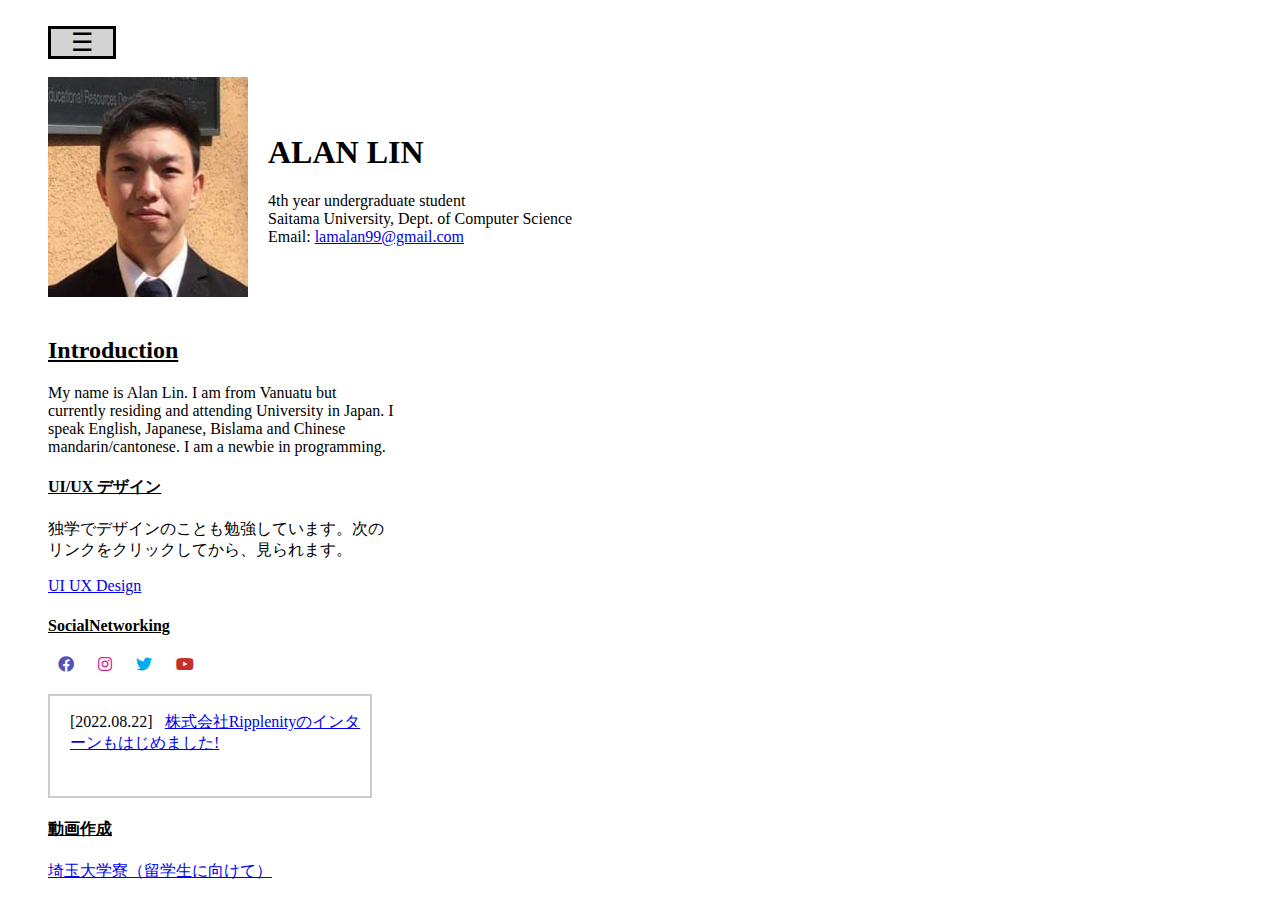
==== index.html @ d657809d "Update index.html" ====
<html>

<head>
  <meta name="viewport" content="width=device-width, initial-scale=1.0">
  <title>Alan Lin</title>
  <link rel="stylesheet" href="style.css">
</head>

<body>
 <div id="main">
    <div class="menu">
      <span style="font-size:25px;cursor:pointer;padding-left: 20px; border-style:solid;border-color: black; background-color: lightgray; padding-right: 20px;" onclick="openNav()">&#9776; </span>
    </div>

  <div class="container">
    <div class="image-col">
      <img src="alan.jpg">
    </div>
    <div class="text-col">
     <h1>ALAN LIN</h1>
       <p>4th year undergraduate student 
         <br>Saitama University, Dept. of Computer Science
         <br>Email: <a href="mailto:lamalan99@gmail.com">lamalan99@gmail.com</a>
      </p>
    </div>
 </div>

  <div class="container1">
    <h2><u>Introduction</u></h2>
       <p>My name is Alan Lin. I am from Vanuatu but currently residing and attending University in Japan. 
         I speak English, Japanese, Bislama and Chinese mandarin/cantonese. I am a newbie in programming.</p>
    
    <h4><u>UI/UX デザイン</u></h4>
    <p>独学でデザインのことも勉強しています。次のリンクをクリックしてから、見られます。</p>
      <a href="UIUXdesign/UIUXdesign.html">UI UX Design</a>

    <h4><u>SocialNetworking</u></h4>
      
        <a href="https://www.facebook.com/alan.lam.718"><i class="fab fa-facebook"></i></a>
        <a href="https://www.instagram.com/alan_lcy/?hl=en"><i class="fab fa-instagram"></i></a>
        <a href="https://twitter.com/alan99l?lang=en"><i class="fab fa-twitter"></i></a>
        <a href="https://www.youtube.com/channel/UCYooIwCOmd8qI1fftjN7zOA"><i class="fab fa-youtube"></i></a>
  </div>

  <div class="content">
  <div class="news">
  
  <p>[2022.08.22]&nbsp;&nbsp;&nbsp;<a href="https://alaninsights.blogspot.com/2022/08/blog-post.html">株式会社Ripplenityのインターンもはじめました!</a></p>
  
  </div>
  </div>

  <div>
    <div class="videolink">
      <h4><u>動画作成</u></h4>
      <a href="https://youtu.be/WLcz6N6Wpzs">埼玉大学寮（留学生に向けて）</a>
    </div>
  </div>

 </div> 

 <div id="mySidenav" class="sidenav">
  <a href="javascript:void(0)" class="closebtn" onclick="closeNav()">&times;</a>
  <a href="index.html">Home</a>
  <a href="blog/index.html">Blog</a>
  <a href="Alan's Pastry/alanpastry.html">Alan's Pastry</a>
  <a href="UIUXdesign/UIUXdesign.html">UI UX Design</a>
</div>

<script src="myscript.js"></script>

</body>

</html>
---- style.css ----
@import "https://cdnjs.cloudflare.com/ajax/libs/font-awesome/5.15.2/css/all.min.css";
 
i {
    position: static;
    margin: 0px 10px;
}


i.fa-facebook {
    color: #5252b8;
}

i.fa-instagram {
    color: #d6249f; 
}

i.fa-twitter {
    color: #00acee;    
}

i.fa-youtube {
    color: #c4302b    
}


body {
    background-color: white;
  }
  p {
    color: rgb(0, 0, 0);
  }
  img {
    vertical-align: middle;
}

.container {
    display: flex;
    align-items: center;
}

img {
    padding: 20px;
    height: 220;
    width: 200;
}

.image-col {
    flex-basis: 10%;
}

.container1 {
    padding-left: 20px;
    padding-right: 70%;
}

.content {
  padding-left: 20px;
  padding-top: 20px;
}

.news {
  padding-left: 20px;
  border:2px solid #ccc;
  height: 100px;
  width: 300px;
  overflow-x:hidden ;
  
}

.videolink {
  padding-left: 20px;
  padding-right: 70%;
}

.sidenav {
    height: 100%;
    width: 0;
    position: fixed;
    z-index: 1;
    top: 0;
    left: 0;
    background-color: #111;
    overflow-x: hidden;
    transition: 0.5s;
    padding-top: 40px;
  }
  
  .sidenav a {
    padding: 8px 8px 8px 32px;
    text-decoration: none;
    font-size: 25px;
    color: #818181;
    display: block;
    transition: 0.3s;
  }
  
  .sidenav a:hover {
    color: lightcoral;
  }
  
  .sidenav .closebtn {
    position: absolute;
    top: 0;
    right: 15px;
    font-size: 36px;
    margin-left: 50px;
  }
  
  #main {
    transition: margin-left .5s;
    padding: 20px;
  }
  
  @media screen and (max-height: 450px) {
    .sidenav {padding-top: 15px;}
    .sidenav a {font-size: 18px;}
  }
.menu {
  padding-left: 20px;
}
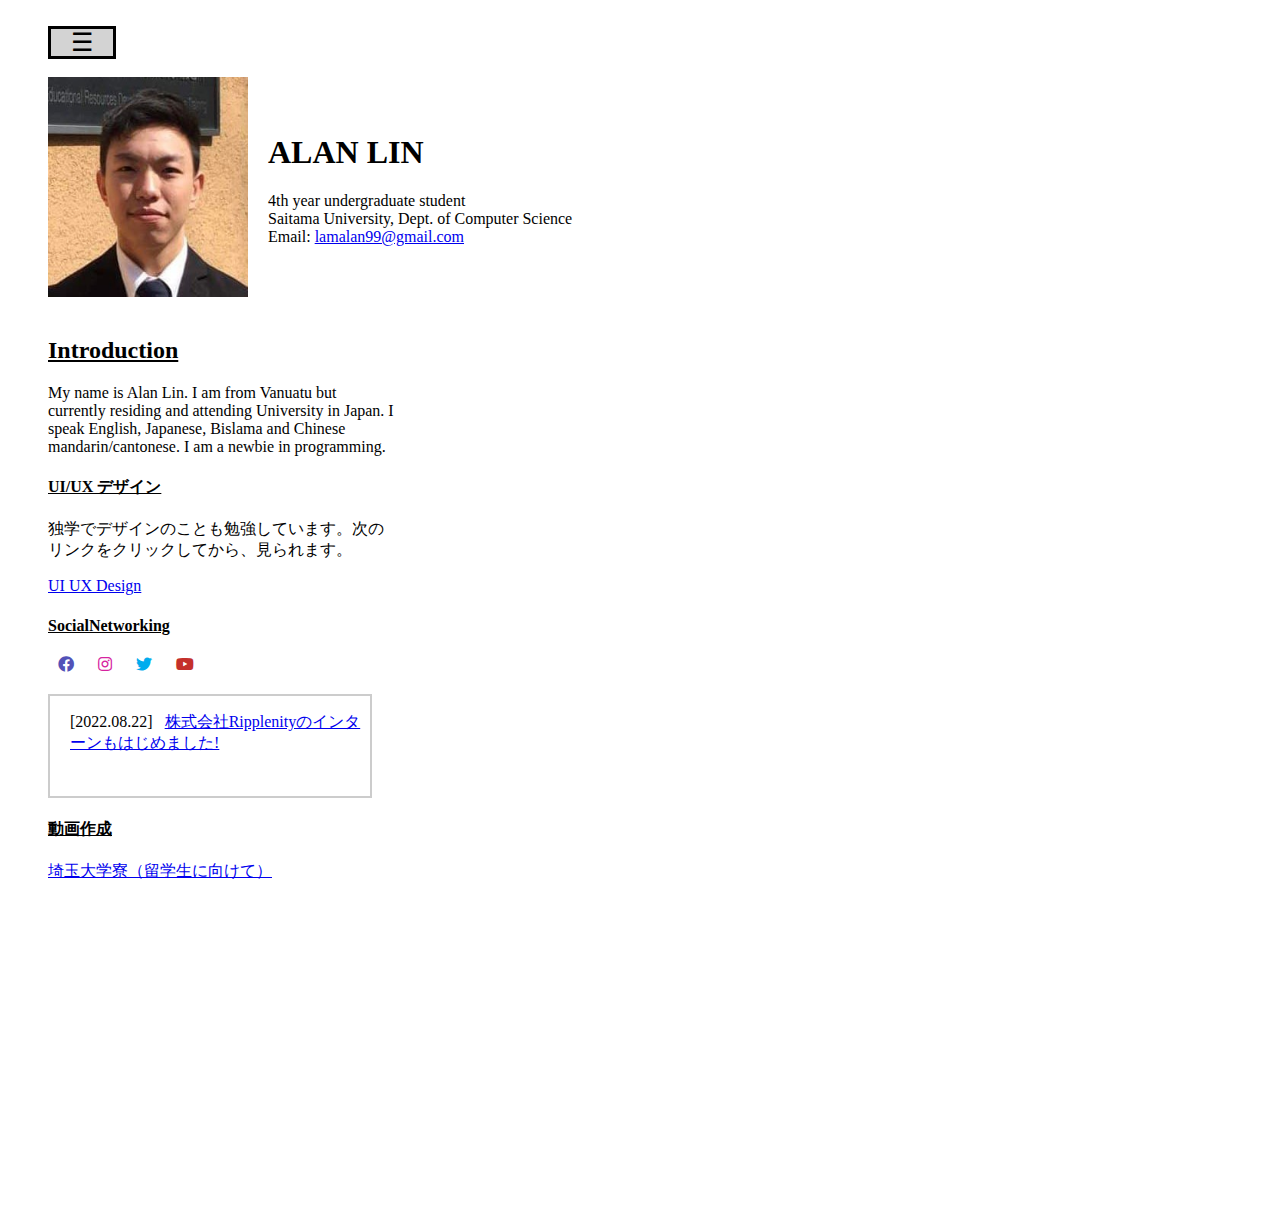
==== commit 70e41dc1: "Update index.html" ====
--- a/index.html
+++ b/index.html
@@ -66,7 +66,7 @@
   <a href="Alan's Pastry/alanpastry.html">Alan's Pastry</a>
   <a href="UIUXdesign/UIUXdesign.html">UI UX Design</a>
 </div>
-
+<iframe src="https://www.google.com/maps/embed?pb=!1m14!1m12!1m3!1d25921.910088107066!2d139.72178605!3d35.69574169999999!2m3!1f0!2f0!3f0!3m2!1i1024!2i768!4f13.1!5e0!3m2!1sja!2sjp!4v1687508787921!5m2!1sja!2sjp" width="400" height="300" style="border:0;" allowfullscreen="" loading="lazy" referrerpolicy="no-referrer-when-downgrade"></iframe>
 <script src="myscript.js"></script>
 
 </body>
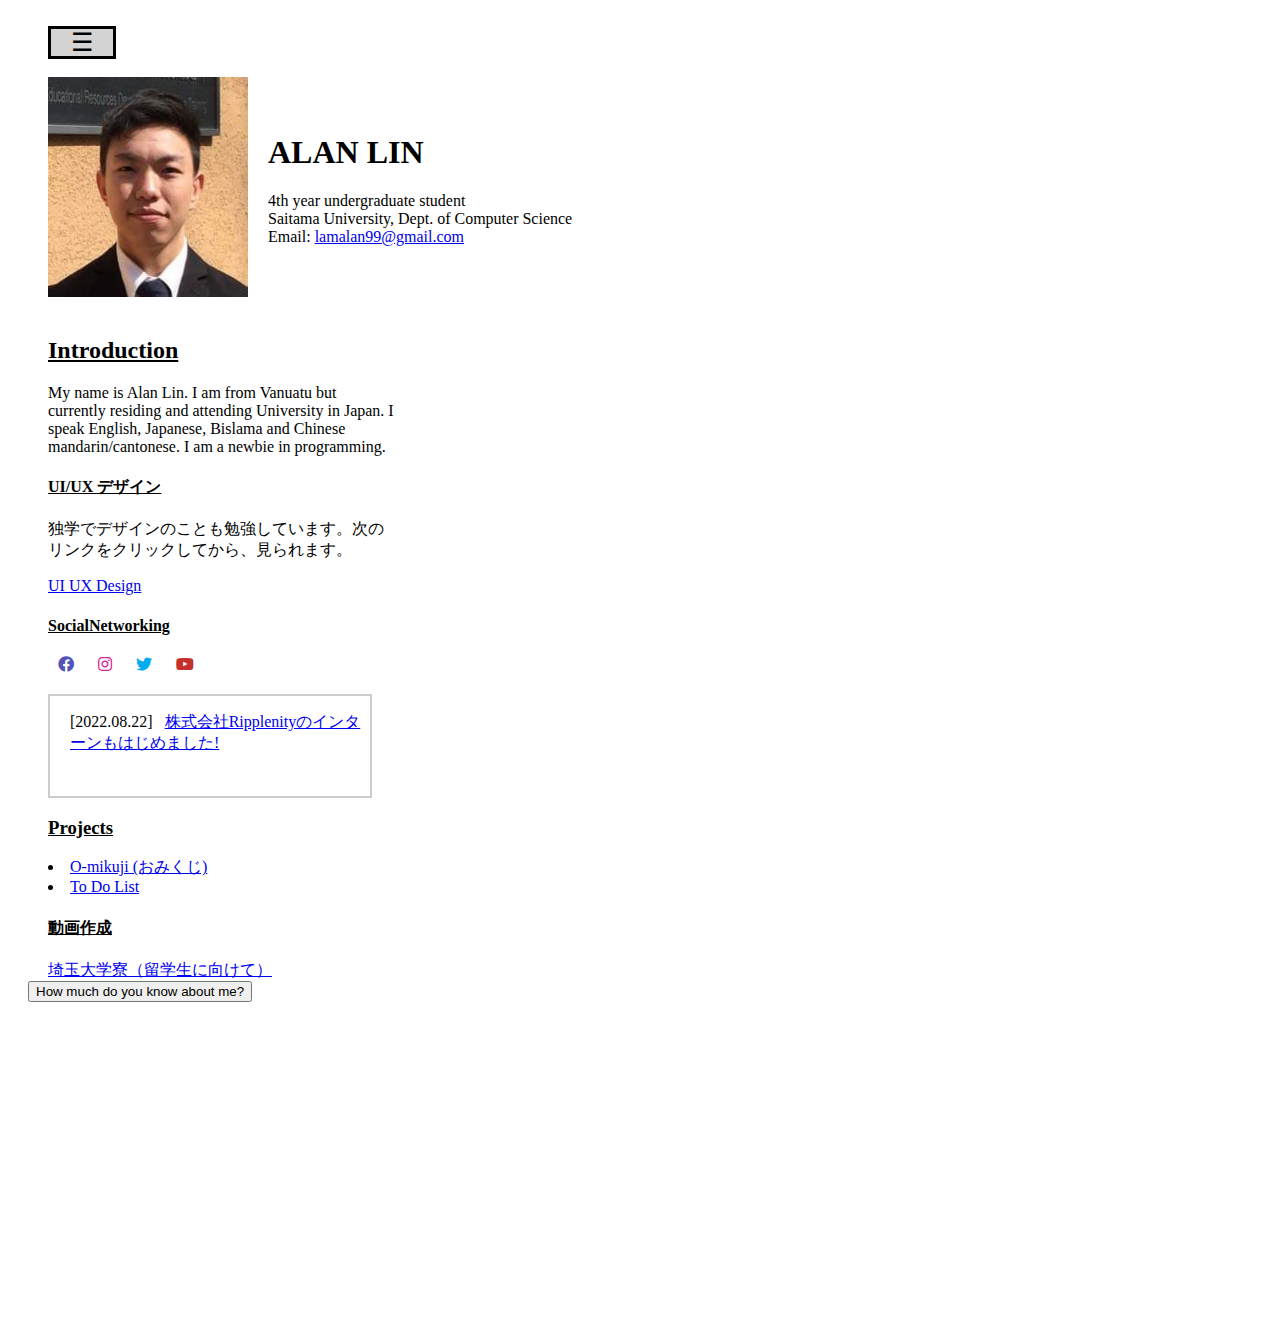
==== commit 33cb826b: "added project links" ====
--- a/index.html
+++ b/index.html
@@ -4,6 +4,7 @@
   <meta name="viewport" content="width=device-width, initial-scale=1.0">
   <title>Alan Lin</title>
   <link rel="stylesheet" href="style.css">
+  <!-- <script src="questionsaboutme.js"></script> -->
 </head>
 
 <body>
@@ -50,11 +51,21 @@
   </div>
   </div>
 
+  <div class="Projects">
+    <h3><u>Projects</u></h3>
+    <li><a href="https://lin-alan.github.io/omikuji/">O-mikuji (おみくじ)</a></li>
+      <li><a href="https://lin-alan.github.io/To-do-list/">To Do List</a></li>
+  </div>
+
   <div>
     <div class="videolink">
       <h4><u>動画作成</u></h4>
       <a href="https://youtu.be/WLcz6N6Wpzs">埼玉大学寮（留学生に向けて）</a>
     </div>
+  </div>
+
+  <div>
+    <button id="aboutme">How much do you know about me?</button>
   </div>
 
  </div> 
@@ -65,6 +76,9 @@
   <a href="blog/index.html">Blog</a>
   <a href="Alan's Pastry/alanpastry.html">Alan's Pastry</a>
   <a href="UIUXdesign/UIUXdesign.html">UI UX Design</a>
+  <a href="https://lin-alan.github.io/To-do-list/">To Do List</a>
+  <a href="https://lin-alan.github.io/omikuji/">OMIKUJI</a>
+  
 </div>
 <iframe src="https://www.google.com/maps/embed?pb=!1m14!1m12!1m3!1d25921.910088107066!2d139.72178605!3d35.69574169999999!2m3!1f0!2f0!3f0!3m2!1i1024!2i768!4f13.1!5e0!3m2!1sja!2sjp!4v1687508787921!5m2!1sja!2sjp" width="400" height="300" style="border:0;" allowfullscreen="" loading="lazy" referrerpolicy="no-referrer-when-downgrade"></iframe>
 <script src="myscript.js"></script>
--- a/style.css
+++ b/style.css
@@ -67,6 +67,10 @@
   
 }
 
+.Projects {
+  padding-left: 20px;
+}
+
 .videolink {
   padding-left: 20px;
   padding-right: 70%;
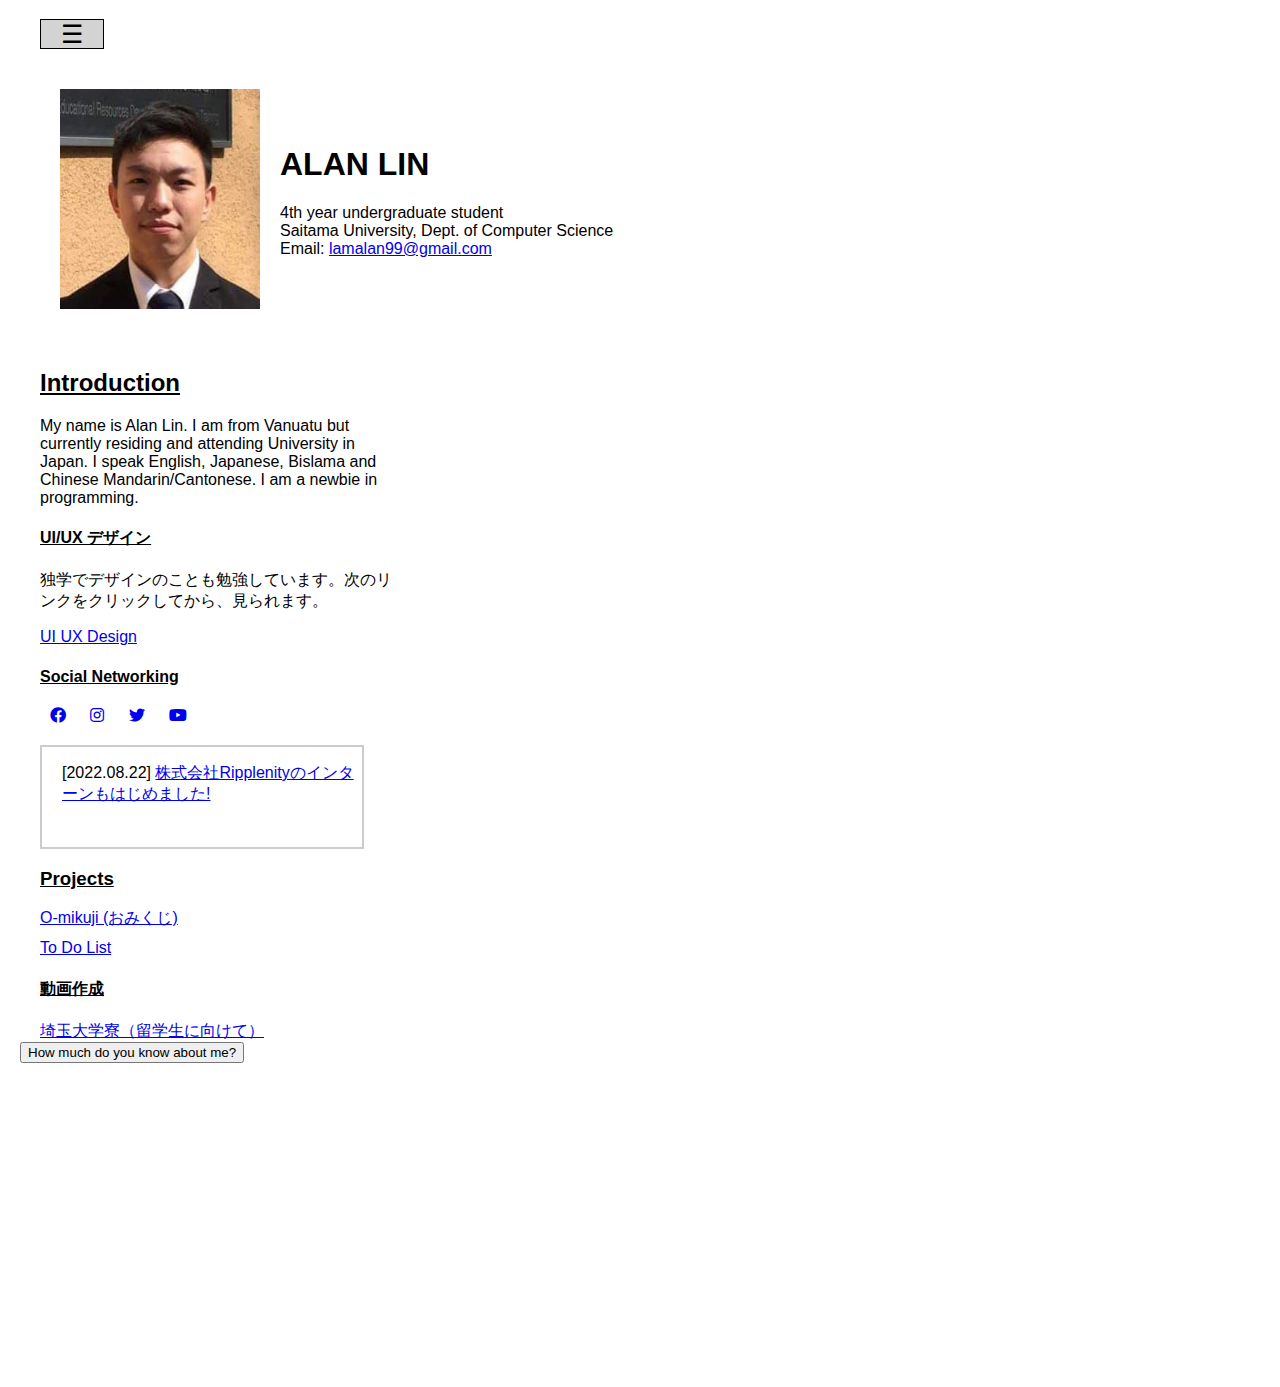
==== commit 828917be: "Improved readability by organizing and aligning" ====
--- a/index.html
+++ b/index.html
@@ -1,6 +1,8 @@
-<html>
+<!DOCTYPE html>
+<html lang="en">
 
 <head>
+  <meta charset="UTF-8">
   <meta name="viewport" content="width=device-width, initial-scale=1.0">
   <title>Alan Lin</title>
   <link rel="stylesheet" href="style.css">
@@ -8,81 +10,78 @@
 </head>
 
 <body>
- <div id="main">
+  <div id="main">
     <div class="menu">
-      <span style="font-size:25px;cursor:pointer;padding-left: 20px; border-style:solid;border-color: black; background-color: lightgray; padding-right: 20px;" onclick="openNav()">&#9776; </span>
+      <span class="menu-icon" onclick="openNav()">&#9776;</span>
     </div>
 
-  <div class="container">
-    <div class="image-col">
-      <img src="alan.jpg">
+    <div class="container">
+      <div class="image-col">
+        <img src="alan.jpg" alt="Alan Lin">
+      </div>
+      <div class="text-col">
+        <h1>ALAN LIN</h1>
+        <p>
+          4th year undergraduate student <br>
+          Saitama University, Dept. of Computer Science <br>
+          Email: <a href="mailto:lamalan99@gmail.com">lamalan99@gmail.com</a>
+        </p>
+      </div>
     </div>
-    <div class="text-col">
-     <h1>ALAN LIN</h1>
-       <p>4th year undergraduate student 
-         <br>Saitama University, Dept. of Computer Science
-         <br>Email: <a href="mailto:lamalan99@gmail.com">lamalan99@gmail.com</a>
-      </p>
-    </div>
- </div>
 
-  <div class="container1">
-    <h2><u>Introduction</u></h2>
-       <p>My name is Alan Lin. I am from Vanuatu but currently residing and attending University in Japan. 
-         I speak English, Japanese, Bislama and Chinese mandarin/cantonese. I am a newbie in programming.</p>
-    
-    <h4><u>UI/UX デザイン</u></h4>
-    <p>独学でデザインのことも勉強しています。次のリンクをクリックしてから、見られます。</p>
+    <div class="container1">
+      <h2><u>Introduction</u></h2>
+      <p>My name is Alan Lin. I am from Vanuatu but currently residing and attending University in Japan. 
+        I speak English, Japanese, Bislama and Chinese Mandarin/Cantonese. I am a newbie in programming.</p>
+
+      <h4><u>UI/UX デザイン</u></h4>
+      <p>独学でデザインのことも勉強しています。次のリンクをクリックしてから、見られます。</p>
       <a href="UIUXdesign/UIUXdesign.html">UI UX Design</a>
 
-    <h4><u>SocialNetworking</u></h4>
-      
+      <h4><u>Social Networking</u></h4>
+      <div class="social-links">
         <a href="https://www.facebook.com/alan.lam.718"><i class="fab fa-facebook"></i></a>
         <a href="https://www.instagram.com/alan_lcy/?hl=en"><i class="fab fa-instagram"></i></a>
         <a href="https://twitter.com/alan99l?lang=en"><i class="fab fa-twitter"></i></a>
         <a href="https://www.youtube.com/channel/UCYooIwCOmd8qI1fftjN7zOA"><i class="fab fa-youtube"></i></a>
-  </div>
+      </div>
+    </div>
 
-  <div class="content">
-  <div class="news">
-  
-  <p>[2022.08.22]&nbsp;&nbsp;&nbsp;<a href="https://alaninsights.blogspot.com/2022/08/blog-post.html">株式会社Ripplenityのインターンもはじめました!</a></p>
-  
-  </div>
-  </div>
+    <div class="content">
+      <div class="news">
+        <p>[2022.08.22] <a href="https://alaninsights.blogspot.com/2022/08/blog-post.html">株式会社Ripplenityのインターンもはじめました!</a></p>
+      </div>
+    </div>
 
-  <div class="Projects">
-    <h3><u>Projects</u></h3>
-    <li><a href="https://lin-alan.github.io/omikuji/">O-mikuji (おみくじ)</a></li>
-      <li><a href="https://lin-alan.github.io/To-do-list/">To Do List</a></li>
-  </div>
+    <div class="projects">
+      <h3><u>Projects</u></h3>
+      <ul>
+        <li><a href="https://lin-alan.github.io/omikuji/">O-mikuji (おみくじ)</a></li>
+        <li><a href="https://lin-alan.github.io/To-do-list/">To Do List</a></li>
+      </ul>
+    </div>
 
-  <div>
     <div class="videolink">
       <h4><u>動画作成</u></h4>
       <a href="https://youtu.be/WLcz6N6Wpzs">埼玉大学寮（留学生に向けて）</a>
     </div>
-  </div>
 
-  <div>
     <button id="aboutme">How much do you know about me?</button>
   </div>
 
- </div> 
+  <div id="mySidenav" class="sidenav">
+    <a href="javascript:void(0)" class="closebtn" onclick="closeNav()">&times;</a>
+    <a href="index.html">Home</a>
+    <a href="blog/index.html">Blog</a>
+    <a href="Alan's Pastry/alanpastry.html">Alan's Pastry</a>
+    <a href="UIUXdesign/UIUXdesign.html">UI UX Design</a>
+    <a href="https://lin-alan.github.io/To-do-list/">To Do List</a>
+    <a href="https://lin-alan.github.io/omikuji/">OMIKUJI</a>
+  </div>
 
- <div id="mySidenav" class="sidenav">
-  <a href="javascript:void(0)" class="closebtn" onclick="closeNav()">&times;</a>
-  <a href="index.html">Home</a>
-  <a href="blog/index.html">Blog</a>
-  <a href="Alan's Pastry/alanpastry.html">Alan's Pastry</a>
-  <a href="UIUXdesign/UIUXdesign.html">UI UX Design</a>
-  <a href="https://lin-alan.github.io/To-do-list/">To Do List</a>
-  <a href="https://lin-alan.github.io/omikuji/">OMIKUJI</a>
-  
-</div>
-<iframe src="https://www.google.com/maps/embed?pb=!1m14!1m12!1m3!1d25921.910088107066!2d139.72178605!3d35.69574169999999!2m3!1f0!2f0!3f0!3m2!1i1024!2i768!4f13.1!5e0!3m2!1sja!2sjp!4v1687508787921!5m2!1sja!2sjp" width="400" height="300" style="border:0;" allowfullscreen="" loading="lazy" referrerpolicy="no-referrer-when-downgrade"></iframe>
-<script src="myscript.js"></script>
+  <iframe src="https://www.google.com/maps/embed?pb=!1m14!1m12!1m3!1d25921.910088107066!2d139.72178605!3d35.69574169999999!2m3!1f0!2f0!3f0!3m2!1i1024!2i768!4f13.1!5e0!3m2!1sja!2sjp!4v1687508787921!5m2!1sja!2sjp" width="400" height="300" style="border:0;" allowfullscreen="" loading="lazy" referrerpolicy="no-referrer-when-downgrade"></iframe>
 
+  <script src="myscript.js"></script>
 </body>
 
-</html>+</html>
--- a/style.css
+++ b/style.css
@@ -1,56 +1,38 @@
-@import "https://cdnjs.cloudflare.com/ajax/libs/font-awesome/5.15.2/css/all.min.css";
- 
-i {
-    position: static;
-    margin: 0px 10px;
+@import url("https://cdnjs.cloudflare.com/ajax/libs/font-awesome/5.15.2/css/all.min.css");
+
+body {
+  background-color: white;
+  margin: 0;
+  font-family: Arial, sans-serif;
 }
 
-
-i.fa-facebook {
-    color: #5252b8;
+p {
+  color: rgb(0, 0, 0);
 }
 
-i.fa-instagram {
-    color: #d6249f; 
-}
-
-i.fa-twitter {
-    color: #00acee;    
-}
-
-i.fa-youtube {
-    color: #c4302b    
-}
-
-
-body {
-    background-color: white;
-  }
-  p {
-    color: rgb(0, 0, 0);
-  }
-  img {
-    vertical-align: middle;
+img {
+  vertical-align: middle;
 }
 
 .container {
-    display: flex;
-    align-items: center;
+  display: flex;
+  align-items: center;
+  padding: 20px;
+}
+
+.image-col {
+  flex-basis: 10%;
 }
 
 img {
-    padding: 20px;
-    height: 220;
-    width: 200;
-}
-
-.image-col {
-    flex-basis: 10%;
+  padding: 20px;
+  height: 220px;
+  width: 200px;
 }
 
 .container1 {
-    padding-left: 20px;
-    padding-right: 70%;
+  padding-left: 20px;
+  padding-right: 70%;
 }
 
 .content {
@@ -60,65 +42,88 @@
 
 .news {
   padding-left: 20px;
-  border:2px solid #ccc;
+  border: 2px solid #ccc;
   height: 100px;
   width: 300px;
-  overflow-x:hidden ;
-  
+  overflow-x: hidden;
 }
 
-.Projects {
-  padding-left: 20px;
-}
-
-.videolink {
+.projects, .videolink {
   padding-left: 20px;
   padding-right: 70%;
 }
 
-.sidenav {
-    height: 100%;
-    width: 0;
-    position: fixed;
-    z-index: 1;
-    top: 0;
-    left: 0;
-    background-color: #111;
-    overflow-x: hidden;
-    transition: 0.5s;
-    padding-top: 40px;
-  }
-  
-  .sidenav a {
-    padding: 8px 8px 8px 32px;
-    text-decoration: none;
-    font-size: 25px;
-    color: #818181;
-    display: block;
-    transition: 0.3s;
-  }
-  
-  .sidenav a:hover {
-    color: lightcoral;
-  }
-  
-  .sidenav .closebtn {
-    position: absolute;
-    top: 0;
-    right: 15px;
-    font-size: 36px;
-    margin-left: 50px;
-  }
-  
-  #main {
-    transition: margin-left .5s;
-    padding: 20px;
-  }
-  
-  @media screen and (max-height: 450px) {
-    .sidenav {padding-top: 15px;}
-    .sidenav a {font-size: 18px;}
-  }
+.projects ul {
+  list-style-type: none;
+  padding: 0;
+}
+
+.projects li {
+  margin-bottom: 10px;
+}
+
+.social-links a {
+  margin: 0 10px;
+}
+
 .menu {
   padding-left: 20px;
-}+}
+
+.menu-icon {
+  font-size: 25px;
+  cursor: pointer;
+  padding-left: 20px;
+  border: solid 1px black;
+  background-color: lightgray;
+  padding-right: 20px;
+}
+
+.sidenav {
+  height: 100%;
+  width: 0;
+  position: fixed;
+  z-index: 1;
+  top: 0;
+  left: 0;
+  background-color: #111;
+  overflow-x: hidden;
+  transition: 0.5s;
+  padding-top: 40px;
+}
+
+.sidenav a {
+  padding: 8px 8px 8px 32px;
+  text-decoration: none;
+  font-size: 25px;
+  color: #818181;
+  display: block;
+  transition: 0.3s;
+}
+
+.sidenav a:hover {
+  color: lightcoral;
+}
+
+.sidenav .closebtn {
+  position: absolute;
+  top: 0;
+  right: 15px;
+  font-size: 36px;
+  margin-left: 50px;
+}
+
+#main {
+  transition: margin-left .5s;
+  padding: 20px;
+}
+
+@media screen and (max-height: 450px) {
+  .sidenav {
+    padding-top: 15px;
+  }
+
+  .sidenav a {
+    font-size: 18px;
+  }
+}
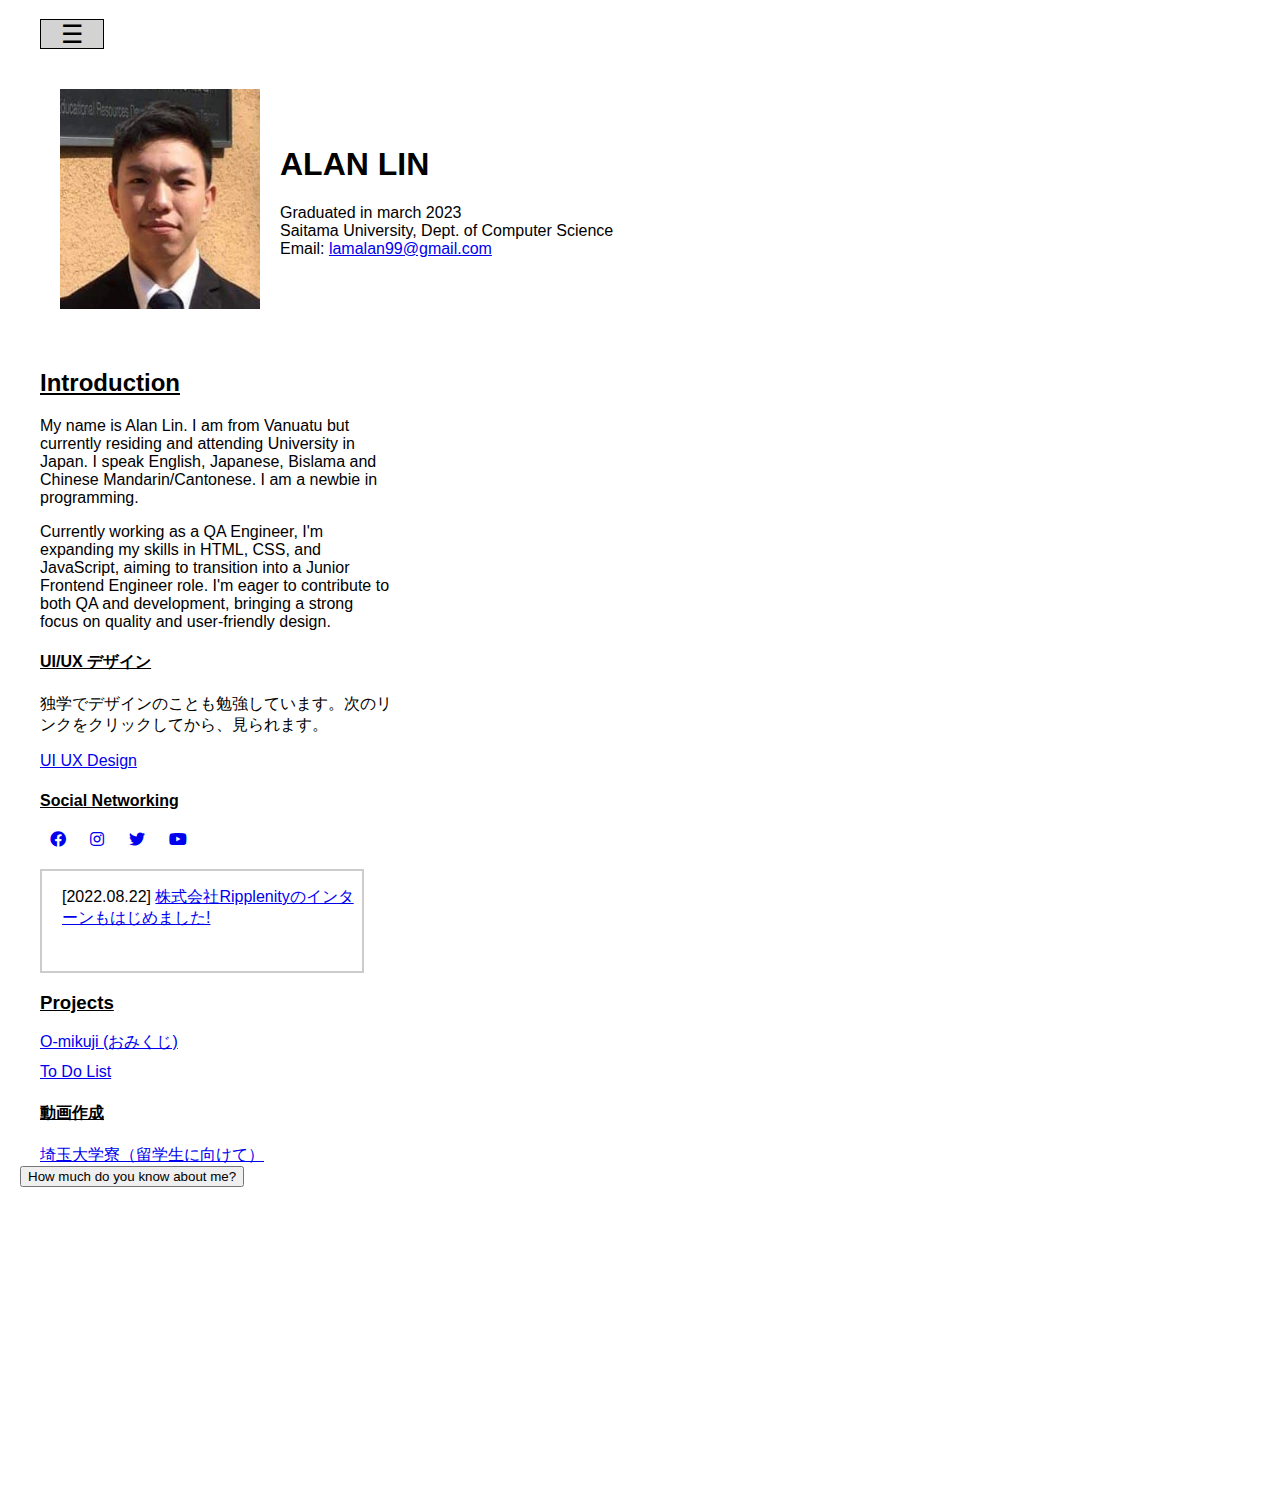
==== commit 7e0eabec: "added intro" ====
--- a/index.html
+++ b/index.html
@@ -22,7 +22,7 @@
       <div class="text-col">
         <h1>ALAN LIN</h1>
         <p>
-          4th year undergraduate student <br>
+          Graduated in march 2023<br>
           Saitama University, Dept. of Computer Science <br>
           Email: <a href="mailto:lamalan99@gmail.com">lamalan99@gmail.com</a>
         </p>
@@ -33,6 +33,8 @@
       <h2><u>Introduction</u></h2>
       <p>My name is Alan Lin. I am from Vanuatu but currently residing and attending University in Japan. 
         I speak English, Japanese, Bislama and Chinese Mandarin/Cantonese. I am a newbie in programming.</p>
+      
+      <p>Currently working as a QA Engineer, I'm expanding my skills in HTML, CSS, and JavaScript, aiming to transition into a Junior Frontend Engineer role. I'm eager to contribute to both QA and development, bringing a strong focus on quality and user-friendly design.</p>
 
       <h4><u>UI/UX デザイン</u></h4>
       <p>独学でデザインのことも勉強しています。次のリンクをクリックしてから、見られます。</p>
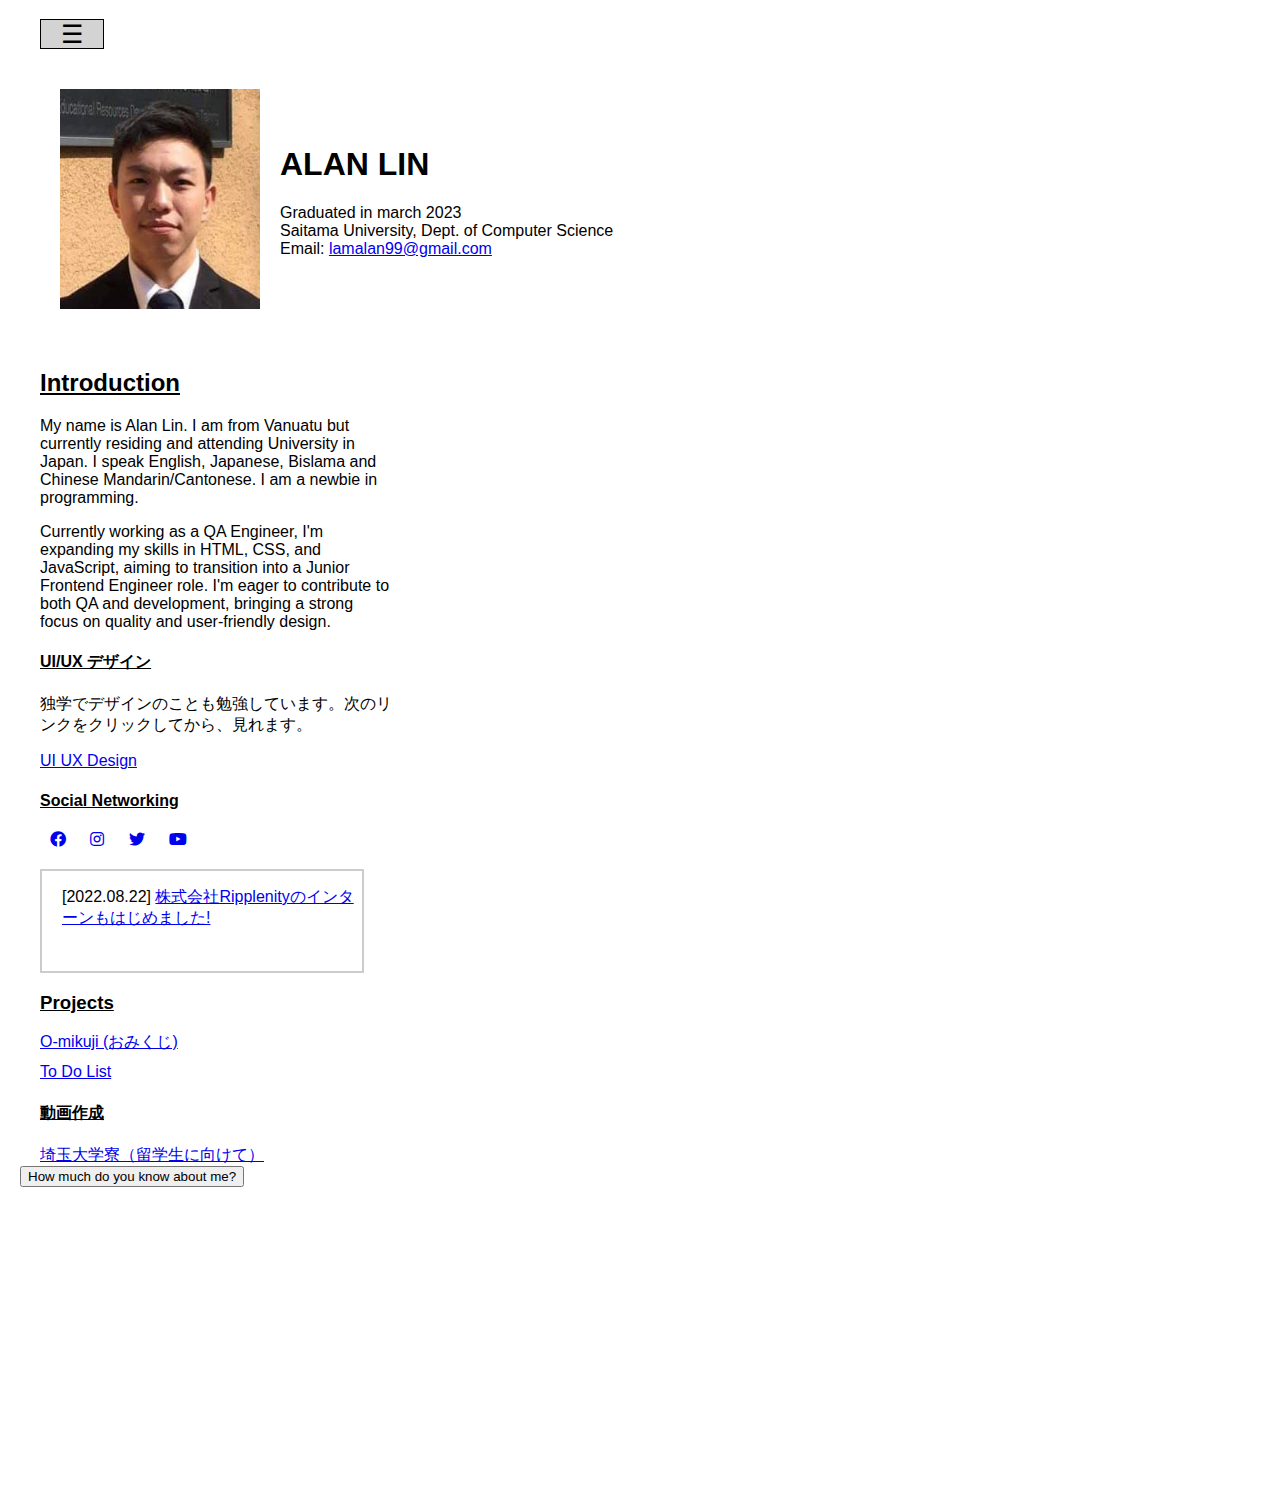
==== commit 2f41f4d5: "edited incorrect japanese word" ====
--- a/index.html
+++ b/index.html
@@ -37,7 +37,7 @@
       <p>Currently working as a QA Engineer, I'm expanding my skills in HTML, CSS, and JavaScript, aiming to transition into a Junior Frontend Engineer role. I'm eager to contribute to both QA and development, bringing a strong focus on quality and user-friendly design.</p>
 
       <h4><u>UI/UX デザイン</u></h4>
-      <p>独学でデザインのことも勉強しています。次のリンクをクリックしてから、見られます。</p>
+      <p>独学でデザインのことも勉強しています。次のリンクをクリックしてから、見れます。</p>
       <a href="UIUXdesign/UIUXdesign.html">UI UX Design</a>
 
       <h4><u>Social Networking</u></h4>
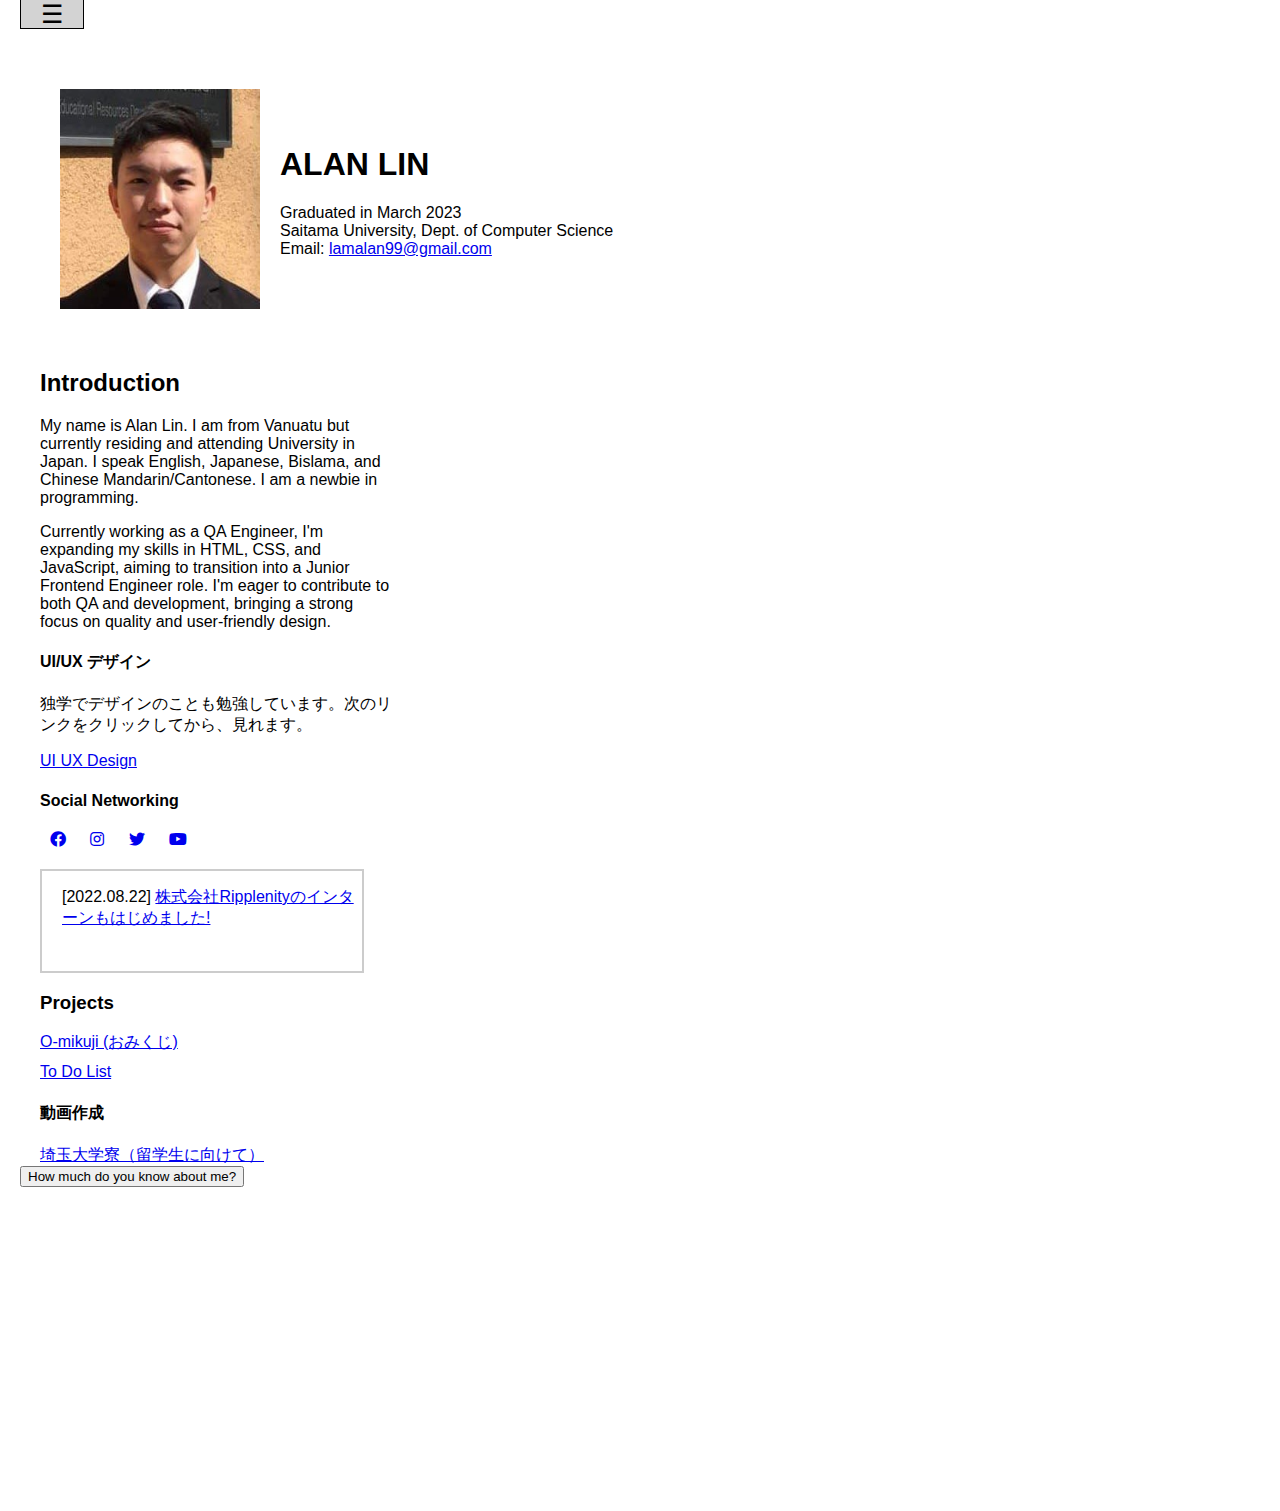
==== commit d837dd00: "dded <header> and <main> Elements" ====
--- a/index.html
+++ b/index.html
@@ -1,77 +1,77 @@
 <!DOCTYPE html>
 <html lang="en">
-
 <head>
   <meta charset="UTF-8">
   <meta name="viewport" content="width=device-width, initial-scale=1.0">
   <title>Alan Lin</title>
   <link rel="stylesheet" href="style.css">
-  <!-- <script src="questionsaboutme.js"></script> -->
+  <script src="myscript.js" defer></script>
 </head>
+<body>
+  <header>
+    <div class="menu">
+      <span class="menu-icon" onclick="toggleNav()">&#9776;</span>
+    </div>
+  </header>
 
-<body>
-  <div id="main">
-    <div class="menu">
-      <span class="menu-icon" onclick="openNav()">&#9776;</span>
-    </div>
-
-    <div class="container">
+  <main id="main">
+    <section class="container">
       <div class="image-col">
         <img src="alan.jpg" alt="Alan Lin">
       </div>
       <div class="text-col">
         <h1>ALAN LIN</h1>
         <p>
-          Graduated in march 2023<br>
+          Graduated in March 2023<br>
           Saitama University, Dept. of Computer Science <br>
           Email: <a href="mailto:lamalan99@gmail.com">lamalan99@gmail.com</a>
         </p>
       </div>
-    </div>
+    </section>
 
-    <div class="container1">
-      <h2><u>Introduction</u></h2>
+    <section class="container1">
+      <h2>Introduction</h2>
       <p>My name is Alan Lin. I am from Vanuatu but currently residing and attending University in Japan. 
-        I speak English, Japanese, Bislama and Chinese Mandarin/Cantonese. I am a newbie in programming.</p>
+        I speak English, Japanese, Bislama, and Chinese Mandarin/Cantonese. I am a newbie in programming.</p>
       
       <p>Currently working as a QA Engineer, I'm expanding my skills in HTML, CSS, and JavaScript, aiming to transition into a Junior Frontend Engineer role. I'm eager to contribute to both QA and development, bringing a strong focus on quality and user-friendly design.</p>
 
-      <h4><u>UI/UX デザイン</u></h4>
+      <h4>UI/UX デザイン</h4>
       <p>独学でデザインのことも勉強しています。次のリンクをクリックしてから、見れます。</p>
       <a href="UIUXdesign/UIUXdesign.html">UI UX Design</a>
 
-      <h4><u>Social Networking</u></h4>
+      <h4>Social Networking</h4>
       <div class="social-links">
-        <a href="https://www.facebook.com/alan.lam.718"><i class="fab fa-facebook"></i></a>
-        <a href="https://www.instagram.com/alan_lcy/?hl=en"><i class="fab fa-instagram"></i></a>
-        <a href="https://twitter.com/alan99l?lang=en"><i class="fab fa-twitter"></i></a>
-        <a href="https://www.youtube.com/channel/UCYooIwCOmd8qI1fftjN7zOA"><i class="fab fa-youtube"></i></a>
+        <a href="https://www.facebook.com/alan.lam.718" aria-label="Facebook"><i class="fab fa-facebook"></i></a>
+        <a href="https://www.instagram.com/alan_lcy/?hl=en" aria-label="Instagram"><i class="fab fa-instagram"></i></a>
+        <a href="https://twitter.com/alan99l?lang=en" aria-label="Twitter"><i class="fab fa-twitter"></i></a>
+        <a href="https://www.youtube.com/channel/UCYooIwCOmd8qI1fftjN7zOA" aria-label="YouTube"><i class="fab fa-youtube"></i></a>
       </div>
-    </div>
+    </section>
 
-    <div class="content">
+    <section class="content">
       <div class="news">
         <p>[2022.08.22] <a href="https://alaninsights.blogspot.com/2022/08/blog-post.html">株式会社Ripplenityのインターンもはじめました!</a></p>
       </div>
-    </div>
+    </section>
 
-    <div class="projects">
-      <h3><u>Projects</u></h3>
+    <section class="projects">
+      <h3>Projects</h3>
       <ul>
         <li><a href="https://lin-alan.github.io/omikuji/">O-mikuji (おみくじ)</a></li>
         <li><a href="https://lin-alan.github.io/To-do-list/">To Do List</a></li>
       </ul>
-    </div>
+    </section>
 
-    <div class="videolink">
-      <h4><u>動画作成</u></h4>
+    <section class="videolink">
+      <h4>動画作成</h4>
       <a href="https://youtu.be/WLcz6N6Wpzs">埼玉大学寮（留学生に向けて）</a>
-    </div>
+    </section>
 
     <button id="aboutme">How much do you know about me?</button>
-  </div>
+  </main>
 
-  <div id="mySidenav" class="sidenav">
+  <nav id="mySidenav" class="sidenav" role="navigation" aria-label="Main Menu">
     <a href="javascript:void(0)" class="closebtn" onclick="closeNav()">&times;</a>
     <a href="index.html">Home</a>
     <a href="blog/index.html">Blog</a>
@@ -79,11 +79,8 @@
     <a href="UIUXdesign/UIUXdesign.html">UI UX Design</a>
     <a href="https://lin-alan.github.io/To-do-list/">To Do List</a>
     <a href="https://lin-alan.github.io/omikuji/">OMIKUJI</a>
-  </div>
+  </nav>
 
-  <iframe src="https://www.google.com/maps/embed?pb=!1m14!1m12!1m3!1d25921.910088107066!2d139.72178605!3d35.69574169999999!2m3!1f0!2f0!3f0!3m2!1i1024!2i768!4f13.1!5e0!3m2!1sja!2sjp!4v1687508787921!5m2!1sja!2sjp" width="400" height="300" style="border:0;" allowfullscreen="" loading="lazy" referrerpolicy="no-referrer-when-downgrade"></iframe>
-
-  <script src="myscript.js"></script>
+  <iframe src="https://www.google.com/maps/embed?pb=!1m14!1m12!1m3!1d25921.910088107066!2d139.72178605!3d35.69574169999999!2m3!1f0!2f0!3f0!3m2!1i1024!2i768!4f13.1!5e0!3m2!1sja!2sjp!4v1687508787921!5m2!1sja!2sjp" width="400" height="300" style="border:0;" allowfullscreen="" loading="lazy" referrerpolicy="no-referrer-when-downgrade" aria-label="Google Map"></iframe>
 </body>
-
 </html>
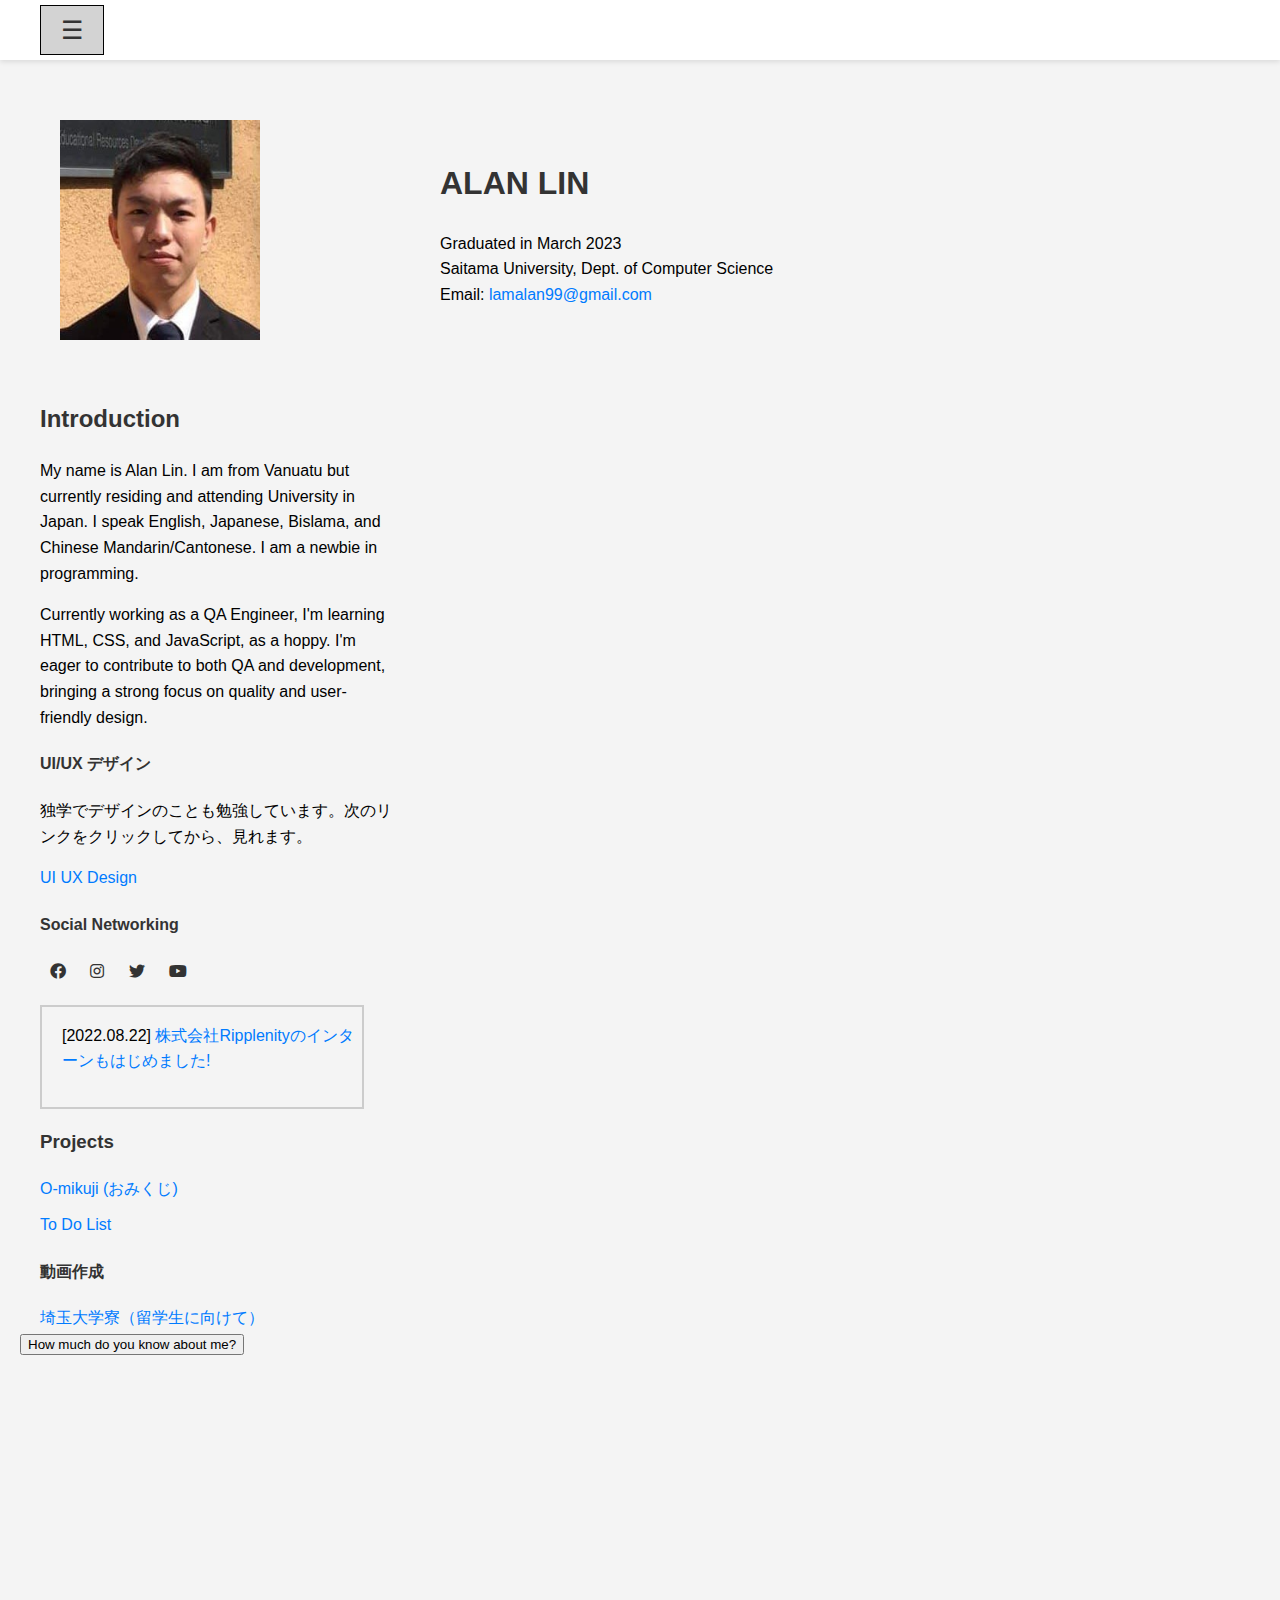
==== commit c539f8cf: "changed desc" ====
--- a/index.html
+++ b/index.html
@@ -34,7 +34,7 @@
       <p>My name is Alan Lin. I am from Vanuatu but currently residing and attending University in Japan. 
         I speak English, Japanese, Bislama, and Chinese Mandarin/Cantonese. I am a newbie in programming.</p>
       
-      <p>Currently working as a QA Engineer, I'm expanding my skills in HTML, CSS, and JavaScript, aiming to transition into a Junior Frontend Engineer role. I'm eager to contribute to both QA and development, bringing a strong focus on quality and user-friendly design.</p>
+      <p>Currently working as a QA Engineer, I'm learning HTML, CSS, and JavaScript, as a hoppy. I'm eager to contribute to both QA and development, bringing a strong focus on quality and user-friendly design.</p>
 
       <h4>UI/UX デザイン</h4>
       <p>独学でデザインのことも勉強しています。次のリンクをクリックしてから、見れます。</p>
--- a/style.css
+++ b/style.css
@@ -1,9 +1,17 @@
 @import url("https://cdnjs.cloudflare.com/ajax/libs/font-awesome/5.15.2/css/all.min.css");
 
 body {
-  background-color: white;
+  background-color: #f4f4f4;
   margin: 0;
-  font-family: Arial, sans-serif;
+  font-family: 'Segoe UI', Tahoma, Geneva, Verdana, sans-serif;
+  line-height: 1.6;
+  color: #333;
+}
+
+header {
+  padding: 10px 20px;
+  background-color: #fff;
+  box-shadow: 0 2px 5px rgba(0, 0, 0, 0.1);
 }
 
 p {
@@ -12,25 +20,19 @@
 
 img {
   vertical-align: middle;
-}
-
-.container {
-  display: flex;
-  align-items: center;
-  padding: 20px;
-}
-
-.image-col {
-  flex-basis: 10%;
-}
-
-img {
   padding: 20px;
   height: 220px;
   width: 200px;
 }
 
-.container1 {
+.container {
+  display: grid;
+  grid-template-columns: 1fr 2fr;
+  align-items: center;
+  padding: 20px;
+}
+
+.container1, .projects, .videolink {
   padding-left: 20px;
   padding-right: 70%;
 }
@@ -48,11 +50,6 @@
   overflow-x: hidden;
 }
 
-.projects, .videolink {
-  padding-left: 20px;
-  padding-right: 70%;
-}
-
 .projects ul {
   list-style-type: none;
   padding: 0;
@@ -64,6 +61,7 @@
 
 .social-links a {
   margin: 0 10px;
+  color: inherit;
 }
 
 .menu {
@@ -73,10 +71,14 @@
 .menu-icon {
   font-size: 25px;
   cursor: pointer;
-  padding-left: 20px;
+  padding: 10px 20px;
   border: solid 1px black;
   background-color: lightgray;
-  padding-right: 20px;
+  transition: background-color 0.3s ease;
+}
+
+.menu-icon:hover {
+  background-color: #ddd;
 }
 
 .sidenav {
@@ -88,7 +90,7 @@
   left: 0;
   background-color: #111;
   overflow-x: hidden;
-  transition: 0.5s;
+  transition: width 0.5s ease, background-color 0.5s ease;
   padding-top: 40px;
 }
 
@@ -114,8 +116,17 @@
 }
 
 #main {
-  transition: margin-left .5s;
+  transition: margin-left 0.5s;
   padding: 20px;
+}
+
+a {
+  color: #007bff;
+  text-decoration: none;
+}
+
+a:hover {
+  text-decoration: underline;
 }
 
 @media screen and (max-height: 450px) {
@@ -127,3 +138,17 @@
     font-size: 18px;
   }
 }
+
+@media (max-width: 768px) {
+  .container {
+    grid-template-columns: 1fr;
+  }
+
+  .sidenav {
+    width: 200px;
+  }
+
+  #main {
+    margin-left: 200px;
+  }
+}
